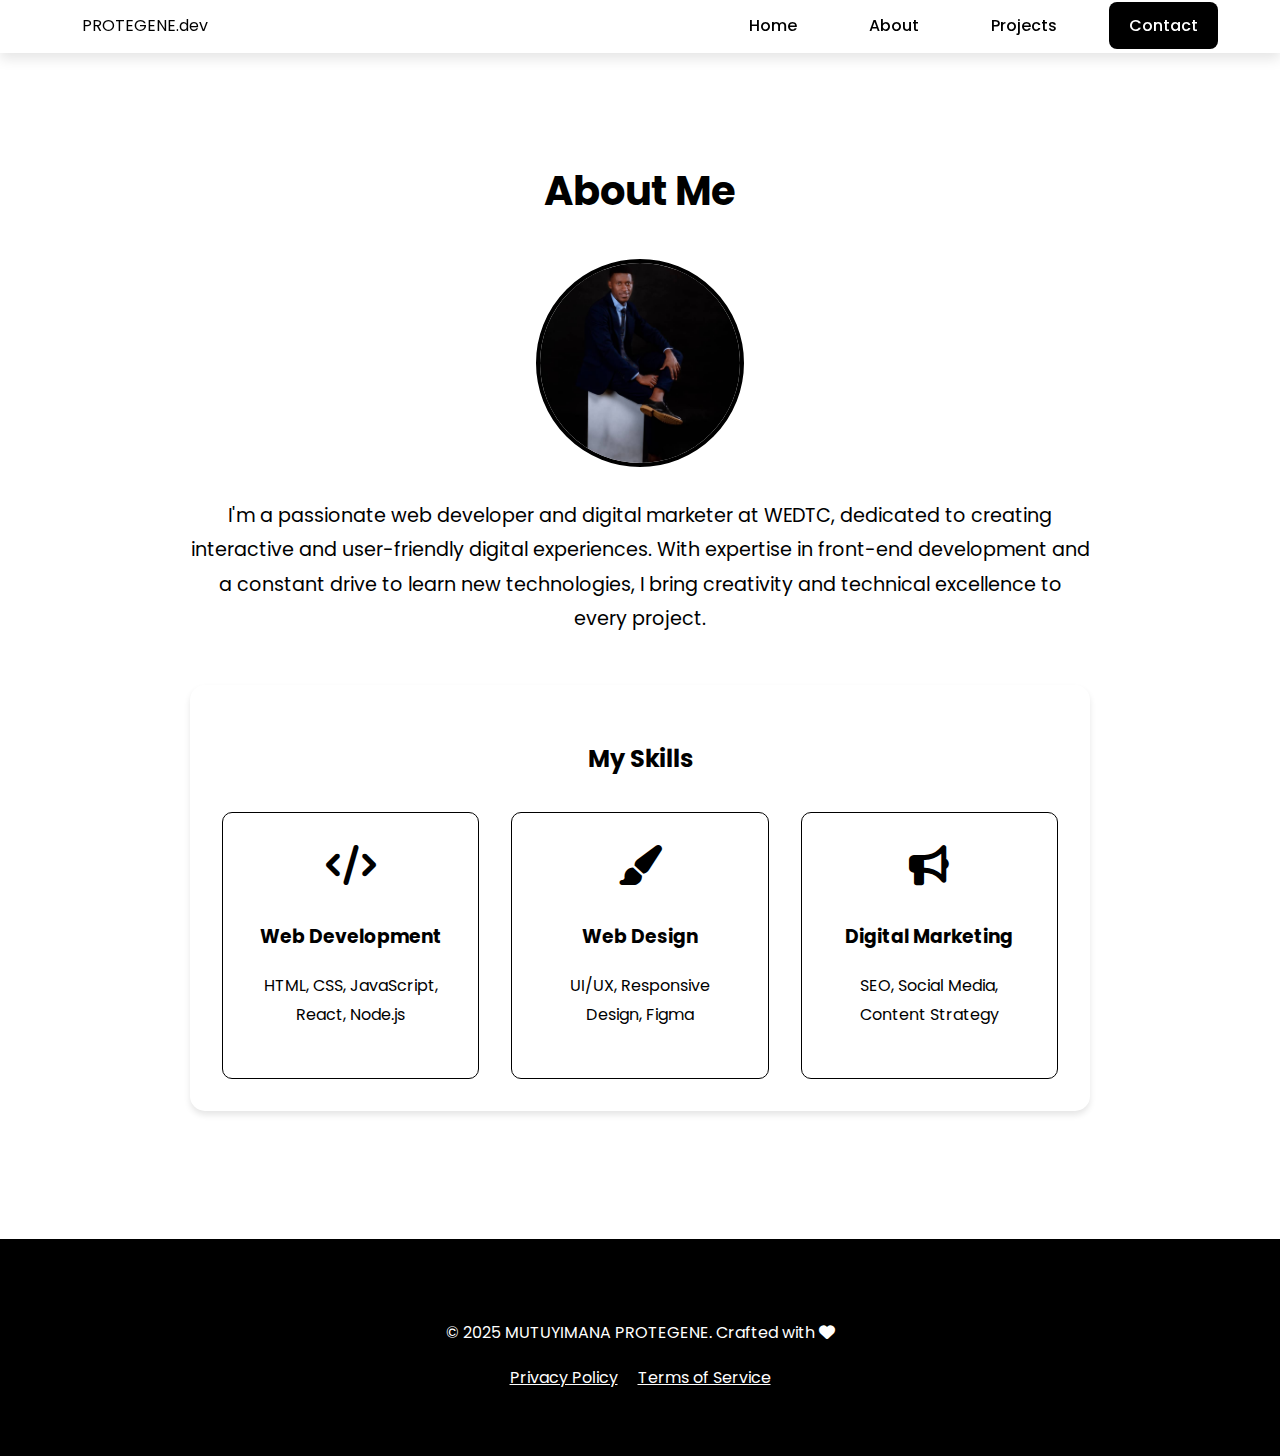
==== pages/about.html @ e43eb4ba "Initial commit" ====
<!DOCTYPE html>
<html lang="en">
<head>
    <meta charset="UTF-8">
    <meta name="viewport" content="width=device-width, initial-scale=1.0">
    <title>About Me - MUTUYIMANA PROTEGENE</title>
    <link rel="stylesheet" href="../styles/style.css">
    <link rel="stylesheet" href="https://cdnjs.cloudflare.com/ajax/libs/font-awesome/6.4.0/css/all.min.css">
    <link rel="preconnect" href="https://fonts.googleapis.com">
    <link rel="preconnect" href="https://fonts.gstatic.com" crossorigin>
    <link href="https://fonts.googleapis.com/css2?family=Poppins:wght@300;400;500;600;700&display=swap" rel="stylesheet">
</head>
<body>
    <header class="header" style="position: fixed; width: 100%; top: 0; left: 0; right: 0; background: #ffffff; z-index: 1000;">
        <div class="container">
            <nav class="navbar">
                <div class="logo" style="margin-right: 50px; margin-left: 50px; color: #000000;">
                    PROTEGENE<span style="margin-left: 0px;">.dev</span>
                </div>
                
                <div class="mobile-nav">
                    <div class="hamburger" aria-label="Menu">
                        <span style="display: block; width: 25px; height: 3px; background: #000000; margin: 5px 0; transition: all 0.3s ease;"></span>
                        <span style="display: block; width: 25px; height: 3px; background: #000000; margin: 5px 0; transition: all 0.3s ease;"></span>
                        <span style="display: block; width: 25px; height: 3px; background: #000000; margin: 5px 0; transition: all 0.3s ease;"></span>
                    </div>
                </div>

                <ul class="nav-links" style="margin-right: 30px;">
                    <li><a href="../index.html" style="color: #000000;">Home</a></li>
                    <li><a href="./about.html" class="active" style="color: #000000;">About</a></li>
                    <li><a href="./projects.html" style="color: #000000;">Projects</a></li>
                    <li><a href="./contact.html" class="cta-button" style="color: #ffffff; background: #000000;">Contact</a></li>
                </ul>
            </nav>
        </div>

        <style>
            @media screen and (max-width: 768px) {
                .header {
                    position: fixed;
                    top: 0;
                    left: 0;
                    right: 0;
                    background: #ffffff;
                    z-index: 1000;
                }

                .nav-links {
                    display: none;
                    position: fixed;
                    top: 70px;
                    left: 0;
                    right: 0;
                    background: #ffffff;
                    flex-direction: column;
                    padding: 20px;
                    box-shadow: 0 4px 6px rgba(0,0,0,0.1);
                }

                .nav-links.active {
                    display: flex;
                }

                .nav-links li {
                    margin: 15px 0;
                }

                .mobile-nav {
                    display: block;
                }

                .hamburger {
                    display: flex;
                    flex-direction: column;
                    justify-content: space-between;
                    height: 24px;
                    padding: 4px;
                    cursor: pointer;
                }

                .hamburger.active span:nth-child(1) {
                    transform: rotate(45deg) translate(5px, 5px);
                }

                .hamburger.active span:nth-child(2) {
                    opacity: 0;
                }

                .hamburger.active span:nth-child(3) {
                    transform: rotate(-45deg) translate(7px, -7px);
                }
            }

            @media screen and (min-width: 769px) {
                .mobile-nav {
                    display: none;
                }
            }
        </style>
    </header>

    <main>
        <section class="about" style="background: #ffffff;">
            <div class="container">
                <div class="about-content" style="max-width: 900px; margin: 0 auto; padding: 4rem 2rem; text-align: center;">
                    <h1 class="section-title" style="font-size: 2.5rem; margin-bottom: 2rem; color: #000000;">About Me</h1>
                    <div class="profile-image" style="width: 200px; height: 200px; border-radius: 50%; margin: 0 auto 2rem; overflow: hidden; border: 4px solid #000000; animation: float 3s ease-in-out infinite;">
                        <img src="../assets/images/Protegene.jpeg" alt="MUTUYIMANA PROTEGENE" style="width: 100%; height: 100%; object-fit: cover;">
                    </div>
                    <style>
                        @keyframes float {
                            0% { transform: translateY(0px); }
                            50% { transform: translateY(-10px); }
                            100% { transform: translateY(0px); }
                        }
                    </style>
                    <p class="about-description" style="font-size: 1.2rem; line-height: 1.8; margin-bottom: 3rem; color: #000000;">
                        I'm a passionate web developer and digital marketer at WEDTC, dedicated to creating interactive and user-friendly digital experiences. With expertise in front-end development and a constant drive to learn new technologies, I bring creativity and technical excellence to every project.
                    </p>
                    <div class="skills" style="background: #ffffff; padding: 2rem; border-radius: 15px; box-shadow: 0 4px 6px rgba(0,0,0,0.1);">
                        <h2 style="color: #000000; margin-bottom: 2rem;">My Skills</h2>
                        <div class="skills-grid" style="display: grid; grid-template-columns: repeat(auto-fit, minmax(250px, 1fr)); gap: 2rem;">
                            <div class="skill-item" style="padding: 2rem; transition: transform 0.3s ease; cursor: pointer; background: #ffffff; border: 1px solid #000000; border-radius: 10px;">
                                <i class="fas fa-code" style="font-size: 2.5rem; color: #000000; margin-bottom: 1rem;"></i>
                                <h3 style="color: #000000;">Web Development</h3>
                                <p style="margin-top: 1rem; color: #000000;">HTML, CSS, JavaScript, React, Node.js</p>
                            </div>
                            <div class="skill-item" style="padding: 2rem; transition: transform 0.3s ease; cursor: pointer; background: #ffffff; border: 1px solid #000000; border-radius: 10px;">
                                <i class="fas fa-paint-brush" style="font-size: 2.5rem; color: #000000; margin-bottom: 1rem;"></i>
                                <h3 style="color: #000000;">Web Design</h3>
                                <p style="margin-top: 1rem; color: #000000;">UI/UX, Responsive Design, Figma</p>
                            </div>
                            <div class="skill-item" style="padding: 2rem; transition: transform 0.3s ease; cursor: pointer; background: #ffffff; border: 1px solid #000000; border-radius: 10px;">
                                <i class="fas fa-bullhorn" style="font-size: 2.5rem; color: #000000; margin-bottom: 1rem;"></i>
                                <h3 style="color: #000000;">Digital Marketing</h3>
                                <p style="margin-top: 1rem; color: #000000;">SEO, Social Media, Content Strategy</p>
                            </div>
                        </div>
                    </div>
                </div>
            </div>
        </section>
    </main>

    <footer class="footer" style="background: #000000;">
        <div class="container">
            <div class="footer-content" style="text-align: center;">
                <p style="color: #ffffff;">&copy; 2025 MUTUYIMANA PROTEGENE. Crafted with <i class="fas fa-heart" style="color: #ffffff;"></i></p>
                <div class="footer-links" style="display: flex; justify-content: center; gap: 20px; margin-top: 10px;">
                    <a href="#" style="color: #ffffff;">Privacy Policy</a>
                    <a href="#" style="color: #ffffff;">Terms of Service</a>
                </div>
            </div>
        </div>
    </footer>
    
    <script src="../scripts/main.js"></script>
</body>
</html>
---- styles/style.css ----
/* Global Styles */
:root {
    /* Modern color palette */
    --primary-color: #000000;
    --secondary-color: #333333;
    --text-color: #000000;
    --bg-color: #ffffff;
    --accent-color: #666666;
    --gradient-primary: linear-gradient(135deg, #000000, #333333);
    --surface-color: #ffffff;
    --muted-color: #666666;
    
    /* Enhanced shadows */
    --shadow-sm: 0 2px 4px rgba(0, 0, 0, 0.06);
    --shadow-md: 0 6px 12px rgba(0, 0, 0, 0.1);
    --shadow-lg: 0 25px 35px rgba(0, 0, 0, 0.12);
    
    /* Smooth animations */
    --transition-base: all 0.3s cubic-bezier(0.4, 0, 0.2, 1);
    
    /* Refined spacing */
    --space-xs: 0.75rem;
    --space-sm: 1.25rem;
    --space-md: 2rem;
    --space-lg: 3rem;
    --space-xl: 4rem;
}

body {
    font-family: 'Poppins', system-ui, -apple-system, sans-serif;
    margin: 0;
    padding: 0;
    background-color: var(--bg-color);
    color: var(--text-color);
    line-height: 1.8;
    -webkit-font-smoothing: antialiased;
}

/* Header Styles */
header {
    background-color: rgba(255, 255, 255, 0.95);
    backdrop-filter: blur(15px);
    box-shadow: var(--shadow-md);
    position: fixed;
    width: 100%;
    top: 0;
    z-index: 1000;
    padding: var(--space-xs) 0;
}

header nav {
    max-width: 1400px;
    margin: 0 auto;
    padding: 0 var(--space-md);
    display: flex;
    justify-content: space-between;
    align-items: center;
}

header nav ul {
    display: flex;
    gap: var(--space-md);
    margin: 0;
    padding: 0;
    list-style: none;
}

header nav ul li a {
    color: var(--text-color);
    text-decoration: none;
    font-weight: 500;
    padding: var(--space-xs) var(--space-sm);
    border-radius: 8px;
    transition: var(--transition-base);
}

header nav ul li a:hover {
    background-color: rgba(0, 0, 0, 0.05);
    transform: translateY(-2px);
}

/* Main Content */
section {
    max-width: 1200px;
    margin: var(--space-xl) auto;
    padding: 0 var(--space-md);
}

.intro {
    display: grid;
    grid-template-columns: 1fr 1fr;
    gap: var(--space-xl);
    align-items: center;
    padding: var(--space-xl) 0;
}

/* Form Styles */
form {
    display: grid;
    gap: var(--space-md);
    max-width: 700px;
    margin: 0 auto;
    padding: var(--space-xl);
    background: var(--surface-color);
    border-radius: 16px;
    box-shadow: var(--shadow-lg);
}

input, textarea {
    padding: var(--space-sm);
    border: 2px solid var(--accent-color);
    border-radius: 12px;
    font-size: 1.1rem;
    transition: var(--transition-base);
    width: 100%;
    background: var(--bg-color);
}

input:focus, textarea:focus {
    border-color: var(--primary-color);
    box-shadow: 0 0 0 3px rgba(0, 0, 0, 0.1);
}

button {
    padding: var(--space-sm) var(--space-lg);
    background: var(--gradient-primary);
    color: var(--surface-color);
    border: none;
    border-radius: 12px;
    font-weight: 600;
    font-size: 1.1rem;
    cursor: pointer;
    transition: var(--transition-base);
}

button:hover {
    transform: translateY(-3px);
    box-shadow: var(--shadow-md);
}

/* Footer */
footer {
    background: var(--primary-color);
    color: var(--surface-color);
    padding: var(--space-xl) 0;
    margin-top: var(--space-xl);
}

footer .container {
    max-width: 1200px;
    margin: 0 auto;
    padding: 0 var(--space-md);
    display: grid;
    grid-template-columns: repeat(auto-fit, minmax(250px, 1fr));
    gap: var(--space-lg);
}

/* Responsive Design */
@media (max-width: 768px) {
    .intro {
        grid-template-columns: 1fr;
        text-align: center;
    }
    
    header nav {
        flex-direction: column;
        padding: var(--space-xs);
    }
    
    header nav ul {
        flex-direction: column;
        align-items: center;
    }
}
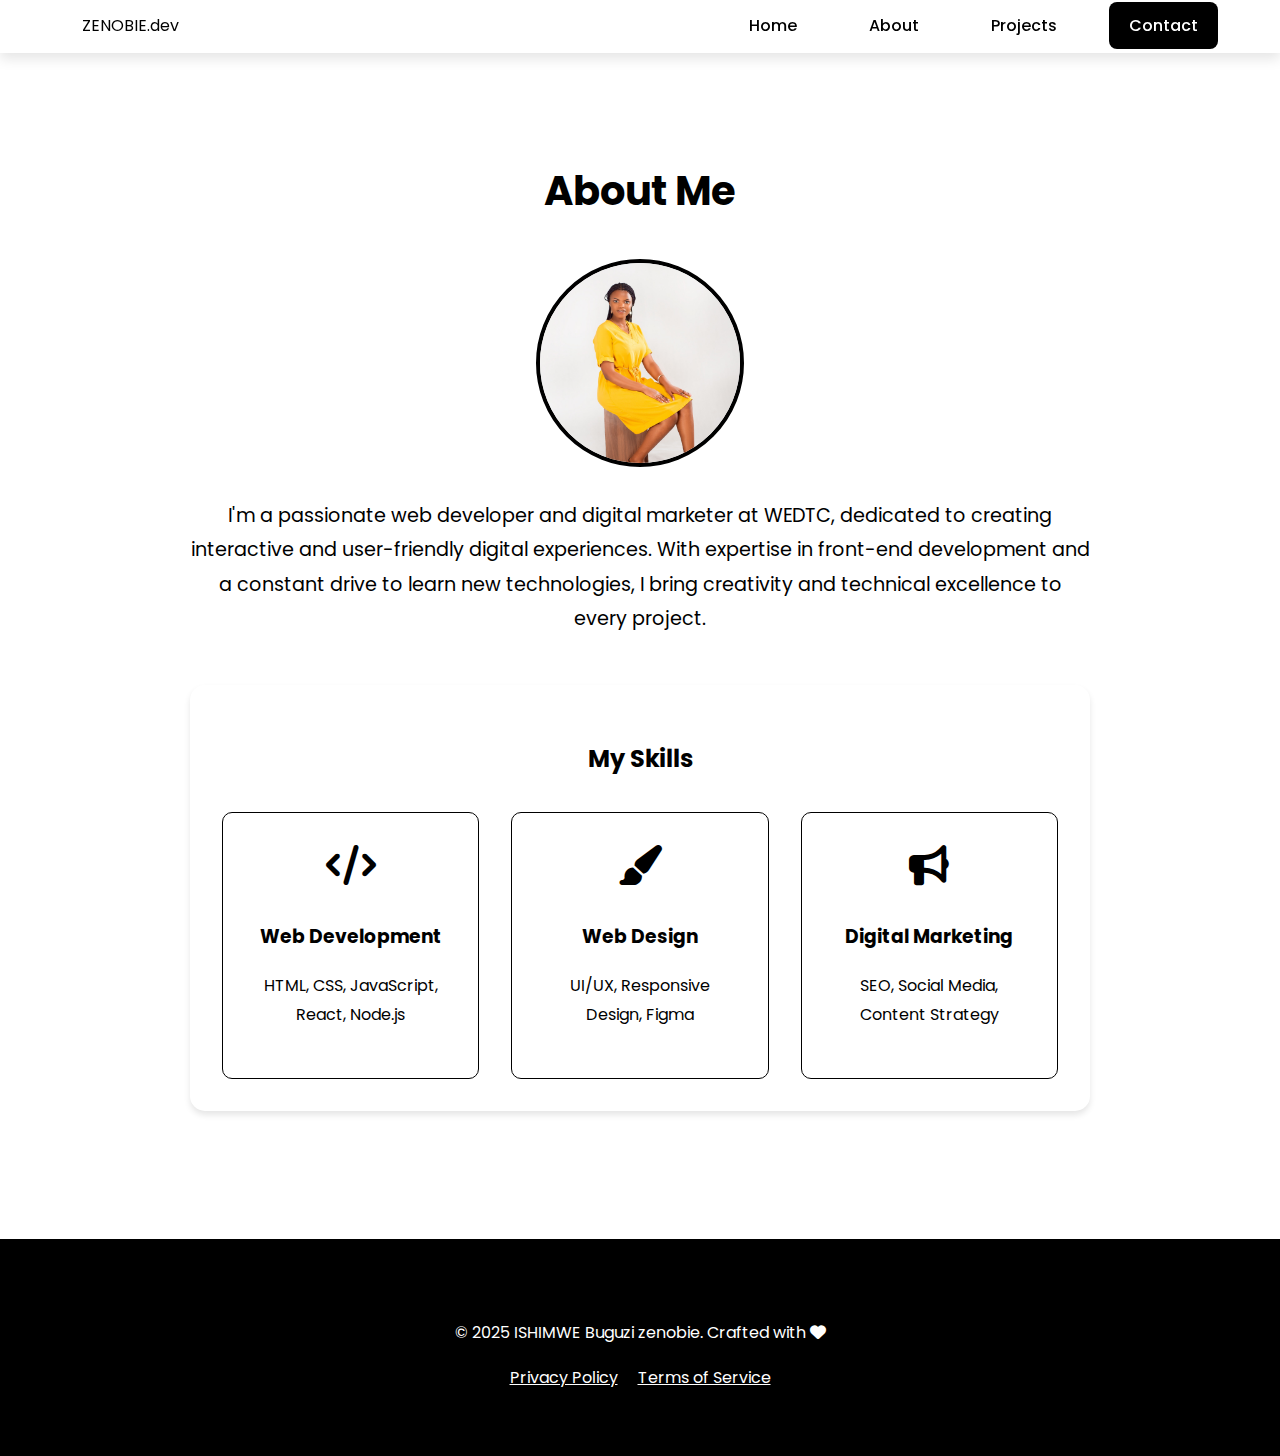
==== commit 138fe690: "Updated images and modified pages" ====
--- a/pages/about.html
+++ b/pages/about.html
@@ -3,7 +3,7 @@
 <head>
     <meta charset="UTF-8">
     <meta name="viewport" content="width=device-width, initial-scale=1.0">
-    <title>About Me - MUTUYIMANA PROTEGENE</title>
+    <title>About Me - ISHIMWE Buguzi zenobie</title>
     <link rel="stylesheet" href="../styles/style.css">
     <link rel="stylesheet" href="https://cdnjs.cloudflare.com/ajax/libs/font-awesome/6.4.0/css/all.min.css">
     <link rel="preconnect" href="https://fonts.googleapis.com">
@@ -15,7 +15,7 @@
         <div class="container">
             <nav class="navbar">
                 <div class="logo" style="margin-right: 50px; margin-left: 50px; color: #000000;">
-                    PROTEGENE<span style="margin-left: 0px;">.dev</span>
+                    ZENOBIE<span style="margin-left: 0px;">.dev</span>
                 </div>
                 
                 <div class="mobile-nav">
@@ -106,7 +106,7 @@
                 <div class="about-content" style="max-width: 900px; margin: 0 auto; padding: 4rem 2rem; text-align: center;">
                     <h1 class="section-title" style="font-size: 2.5rem; margin-bottom: 2rem; color: #000000;">About Me</h1>
                     <div class="profile-image" style="width: 200px; height: 200px; border-radius: 50%; margin: 0 auto 2rem; overflow: hidden; border: 4px solid #000000; animation: float 3s ease-in-out infinite;">
-                        <img src="../assets/images/Protegene.jpeg" alt="MUTUYIMANA PROTEGENE" style="width: 100%; height: 100%; object-fit: cover;">
+                        <img src="../assets/images/Buguzi image 1.jpg" alt="ISHIMWE Buguzi zenobie" style="width: 100%; height: 100%; object-fit: cover;">
                     </div>
                     <style>
                         @keyframes float {
@@ -146,7 +146,7 @@
     <footer class="footer" style="background: #000000;">
         <div class="container">
             <div class="footer-content" style="text-align: center;">
-                <p style="color: #ffffff;">&copy; 2025 MUTUYIMANA PROTEGENE. Crafted with <i class="fas fa-heart" style="color: #ffffff;"></i></p>
+                <p style="color: #ffffff;">&copy; 2025 ISHIMWE Buguzi zenobie. Crafted with <i class="fas fa-heart" style="color: #ffffff;"></i></p>
                 <div class="footer-links" style="display: flex; justify-content: center; gap: 20px; margin-top: 10px;">
                     <a href="#" style="color: #ffffff;">Privacy Policy</a>
                     <a href="#" style="color: #ffffff;">Terms of Service</a>
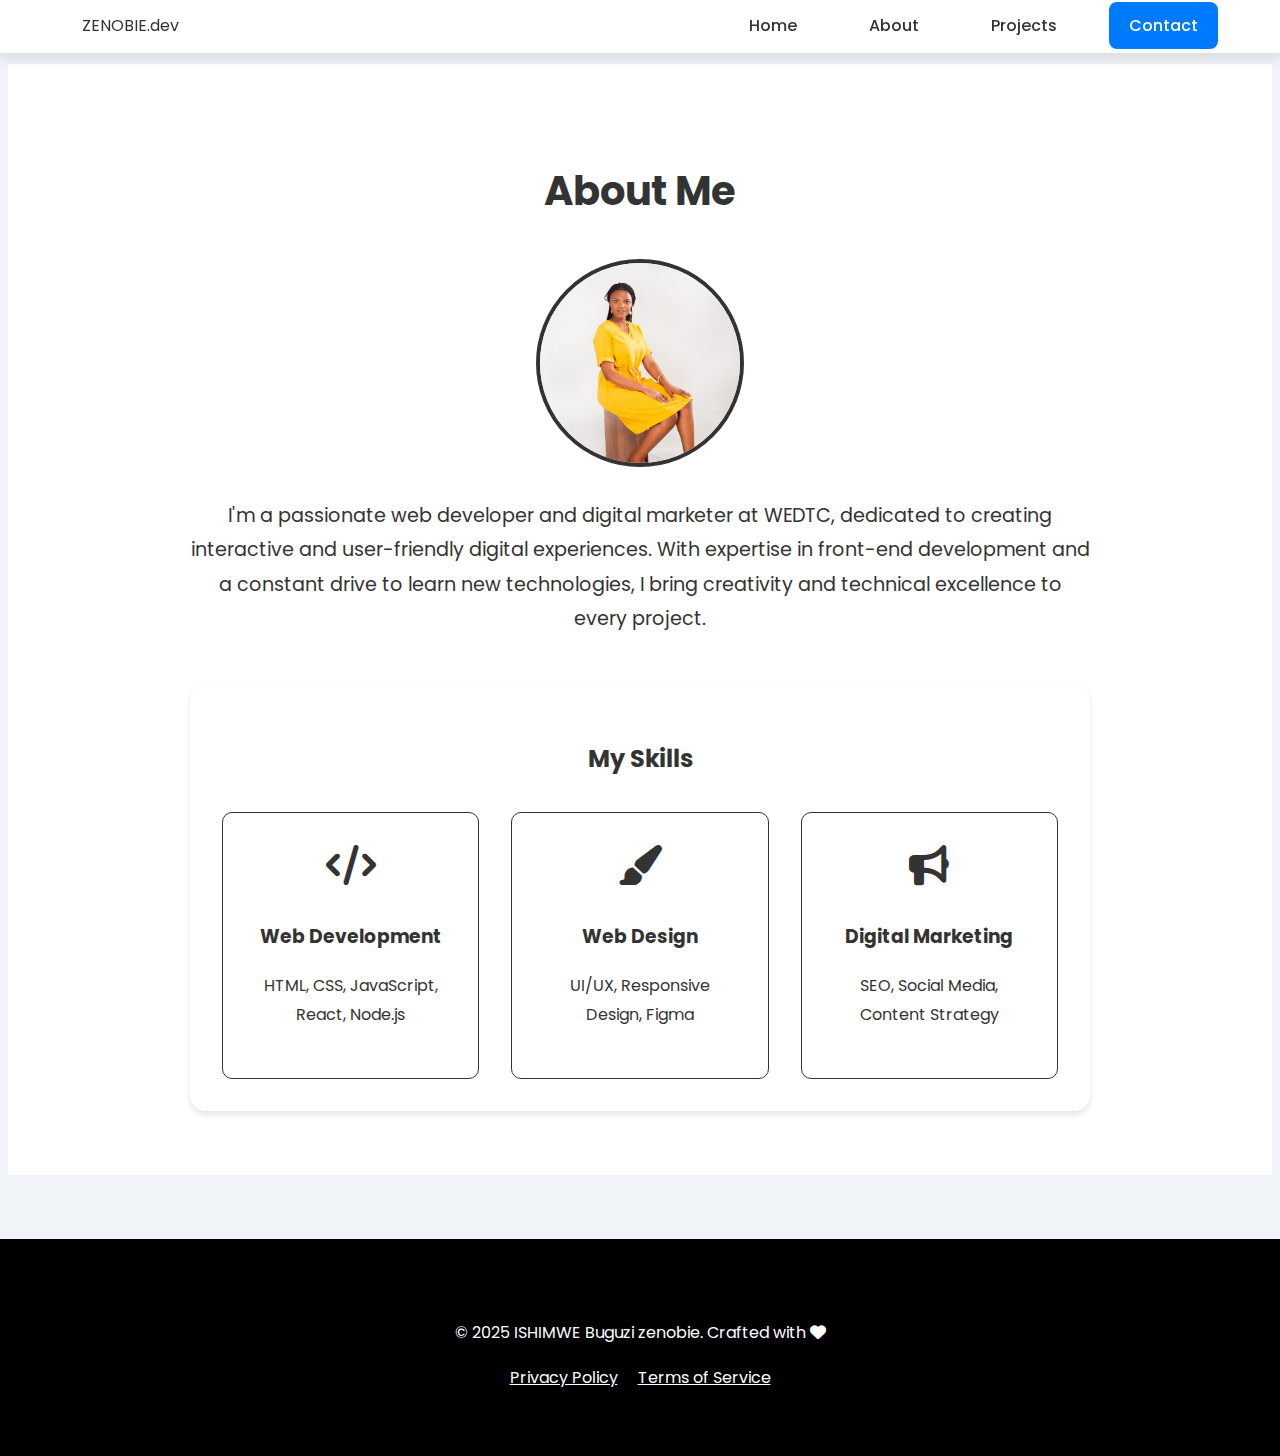
==== commit c0a33dce: "Updated images and modified pages" ====
--- a/pages/about.html
+++ b/pages/about.html
@@ -10,27 +10,27 @@
     <link rel="preconnect" href="https://fonts.gstatic.com" crossorigin>
     <link href="https://fonts.googleapis.com/css2?family=Poppins:wght@300;400;500;600;700&display=swap" rel="stylesheet">
 </head>
-<body>
-    <header class="header" style="position: fixed; width: 100%; top: 0; left: 0; right: 0; background: #ffffff; z-index: 1000;">
+<body style="background-color: var(--bg-color); color: var(--text-color);">
+    <header class="header" style="position: fixed; width: 100%; top: 0; left: 0; right: 0; background: var(--surface-color); z-index: 1000;">
         <div class="container">
             <nav class="navbar">
-                <div class="logo" style="margin-right: 50px; margin-left: 50px; color: #000000;">
+                <div class="logo" style="margin-right: 50px; margin-left: 50px; color: var(--text-color);">
                     ZENOBIE<span style="margin-left: 0px;">.dev</span>
                 </div>
                 
                 <div class="mobile-nav">
                     <div class="hamburger" aria-label="Menu">
-                        <span style="display: block; width: 25px; height: 3px; background: #000000; margin: 5px 0; transition: all 0.3s ease;"></span>
-                        <span style="display: block; width: 25px; height: 3px; background: #000000; margin: 5px 0; transition: all 0.3s ease;"></span>
-                        <span style="display: block; width: 25px; height: 3px; background: #000000; margin: 5px 0; transition: all 0.3s ease;"></span>
+                        <span style="display: block; width: 25px; height: 3px; background: var(--primary-color); margin: 5px 0; transition: var(--transition-base);"></span>
+                        <span style="display: block; width: 25px; height: 3px; background: var(--primary-color); margin: 5px 0; transition: var(--transition-base);"></span>
+                        <span style="display: block; width: 25px; height: 3px; background: var(--primary-color); margin: 5px 0; transition: var(--transition-base);"></span>
                     </div>
                 </div>
 
                 <ul class="nav-links" style="margin-right: 30px;">
-                    <li><a href="../index.html" style="color: #000000;">Home</a></li>
-                    <li><a href="./about.html" class="active" style="color: #000000;">About</a></li>
-                    <li><a href="./projects.html" style="color: #000000;">Projects</a></li>
-                    <li><a href="./contact.html" class="cta-button" style="color: #ffffff; background: #000000;">Contact</a></li>
+                    <li><a href="../index.html" style="color: var(--text-color);">Home</a></li>
+                    <li><a href="./about.html" class="active" style="color: var(--text-color);">About</a></li>
+                    <li><a href="./projects.html" style="color: var(--text-color);">Projects</a></li>
+                    <li><a href="./contact.html" class="cta-button" style="color: #ffffff; background: var(--primary-color);">Contact</a></li>
                 </ul>
             </nav>
         </div>
@@ -42,7 +42,7 @@
                     top: 0;
                     left: 0;
                     right: 0;
-                    background: #ffffff;
+                    background: var(--surface-color);
                     z-index: 1000;
                 }
 
@@ -52,7 +52,7 @@
                     top: 70px;
                     left: 0;
                     right: 0;
-                    background: #ffffff;
+                    background: var(--surface-color);
                     flex-direction: column;
                     padding: 20px;
                     box-shadow: 0 4px 6px rgba(0,0,0,0.1);
@@ -101,11 +101,11 @@
     </header>
 
     <main>
-        <section class="about" style="background: #ffffff;">
+        <section class="about" style="background: var(--surface-color);">
             <div class="container">
                 <div class="about-content" style="max-width: 900px; margin: 0 auto; padding: 4rem 2rem; text-align: center;">
-                    <h1 class="section-title" style="font-size: 2.5rem; margin-bottom: 2rem; color: #000000;">About Me</h1>
-                    <div class="profile-image" style="width: 200px; height: 200px; border-radius: 50%; margin: 0 auto 2rem; overflow: hidden; border: 4px solid #000000; animation: float 3s ease-in-out infinite;">
+                    <h1 class="section-title" style="font-size: 2.5rem; margin-bottom: 2rem; color: var(--text-color);">About Me</h1>
+                    <div class="profile-image" style="width: 200px; height: 200px; border-radius: 50%; margin: 0 auto 2rem; overflow: hidden; border: 4px solid var(--text-color); animation: float 3s ease-in-out infinite;">
                         <img src="../assets/images/Buguzi image 1.jpg" alt="ISHIMWE Buguzi zenobie" style="width: 100%; height: 100%; object-fit: cover;">
                     </div>
                     <style>
@@ -115,26 +115,26 @@
                             100% { transform: translateY(0px); }
                         }
                     </style>
-                    <p class="about-description" style="font-size: 1.2rem; line-height: 1.8; margin-bottom: 3rem; color: #000000;">
+                    <p class="about-description" style="font-size: 1.2rem; line-height: 1.8; margin-bottom: 3rem; color: var(--text-color);">
                         I'm a passionate web developer and digital marketer at WEDTC, dedicated to creating interactive and user-friendly digital experiences. With expertise in front-end development and a constant drive to learn new technologies, I bring creativity and technical excellence to every project.
                     </p>
-                    <div class="skills" style="background: #ffffff; padding: 2rem; border-radius: 15px; box-shadow: 0 4px 6px rgba(0,0,0,0.1);">
-                        <h2 style="color: #000000; margin-bottom: 2rem;">My Skills</h2>
+                    <div class="skills" style="background: var(--surface-color); padding: 2rem; border-radius: 15px; box-shadow: 0 4px 6px rgba(0,0,0,0.1);">
+                        <h2 style="color: var(--text-color); margin-bottom: 2rem;">My Skills</h2>
                         <div class="skills-grid" style="display: grid; grid-template-columns: repeat(auto-fit, minmax(250px, 1fr)); gap: 2rem;">
-                            <div class="skill-item" style="padding: 2rem; transition: transform 0.3s ease; cursor: pointer; background: #ffffff; border: 1px solid #000000; border-radius: 10px;">
-                                <i class="fas fa-code" style="font-size: 2.5rem; color: #000000; margin-bottom: 1rem;"></i>
-                                <h3 style="color: #000000;">Web Development</h3>
-                                <p style="margin-top: 1rem; color: #000000;">HTML, CSS, JavaScript, React, Node.js</p>
+                            <div class="skill-item" style="padding: 2rem; transition: transform 0.3s ease; cursor: pointer; background: var(--surface-color); border: 1px solid var(--text-color); border-radius: 10px;">
+                                <i class="fas fa-code" style="font-size: 2.5rem; color: var(--text-color); margin-bottom: 1rem;"></i>
+                                <h3 style="color: var(--text-color);">Web Development</h3>
+                                <p style="margin-top: 1rem; color: var(--text-color);">HTML, CSS, JavaScript, React, Node.js</p>
                             </div>
-                            <div class="skill-item" style="padding: 2rem; transition: transform 0.3s ease; cursor: pointer; background: #ffffff; border: 1px solid #000000; border-radius: 10px;">
-                                <i class="fas fa-paint-brush" style="font-size: 2.5rem; color: #000000; margin-bottom: 1rem;"></i>
-                                <h3 style="color: #000000;">Web Design</h3>
-                                <p style="margin-top: 1rem; color: #000000;">UI/UX, Responsive Design, Figma</p>
+                            <div class="skill-item" style="padding: 2rem; transition: transform 0.3s ease; cursor: pointer; background: var(--surface-color); border: 1px solid var(--text-color); border-radius: 10px;">
+                                <i class="fas fa-paint-brush" style="font-size: 2.5rem; color: var(--text-color); margin-bottom: 1rem;"></i>
+                                <h3 style="color: var(--text-color);">Web Design</h3>
+                                <p style="margin-top: 1rem; color: var(--text-color);">UI/UX, Responsive Design, Figma</p>
                             </div>
-                            <div class="skill-item" style="padding: 2rem; transition: transform 0.3s ease; cursor: pointer; background: #ffffff; border: 1px solid #000000; border-radius: 10px;">
-                                <i class="fas fa-bullhorn" style="font-size: 2.5rem; color: #000000; margin-bottom: 1rem;"></i>
-                                <h3 style="color: #000000;">Digital Marketing</h3>
-                                <p style="margin-top: 1rem; color: #000000;">SEO, Social Media, Content Strategy</p>
+                            <div class="skill-item" style="padding: 2rem; transition: transform 0.3s ease; cursor: pointer; background: var(--surface-color); border: 1px solid var(--text-color); border-radius: 10px;">
+                                <i class="fas fa-bullhorn" style="font-size: 2.5rem; color: var(--text-color); margin-bottom: 1rem;"></i>
+                                <h3 style="color: var(--text-color);">Digital Marketing</h3>
+                                <p style="margin-top: 1rem; color: var(--text-color);">SEO, Social Media, Content Strategy</p>
                             </div>
                         </div>
                     </div>
--- a/styles/style.css
+++ b/styles/style.css
@@ -1,14 +1,14 @@
 /* Global Styles */
 :root {
     /* Modern color palette */
-    --primary-color: #000000;
-    --secondary-color: #333333;
-    --text-color: #000000;
-    --bg-color: #ffffff;
-    --accent-color: #666666;
-    --gradient-primary: linear-gradient(135deg, #000000, #333333);
-    --surface-color: #ffffff;
-    --muted-color: #666666;
+    --primary-color: #007bff; /* Kept same as it matches */
+    --secondary-color: #333333; /* Kept same as it matches */
+    --text-color: #333333; /* Kept same as it matches */
+    --bg-color: #f0f4f8; /* Kept same as it matches */
+    --accent-color: #007bff; /* Changed to match index.html */
+    --gradient-primary: linear-gradient(135deg, #007bff, #007bff); /* Changed to match index.html */
+    --surface-color: #ffffff; /* Kept same as it matches */
+    --muted-color: #666666; /* Kept same as it matches */
     
     /* Enhanced shadows */
     --shadow-sm: 0 2px 4px rgba(0, 0, 0, 0.06);
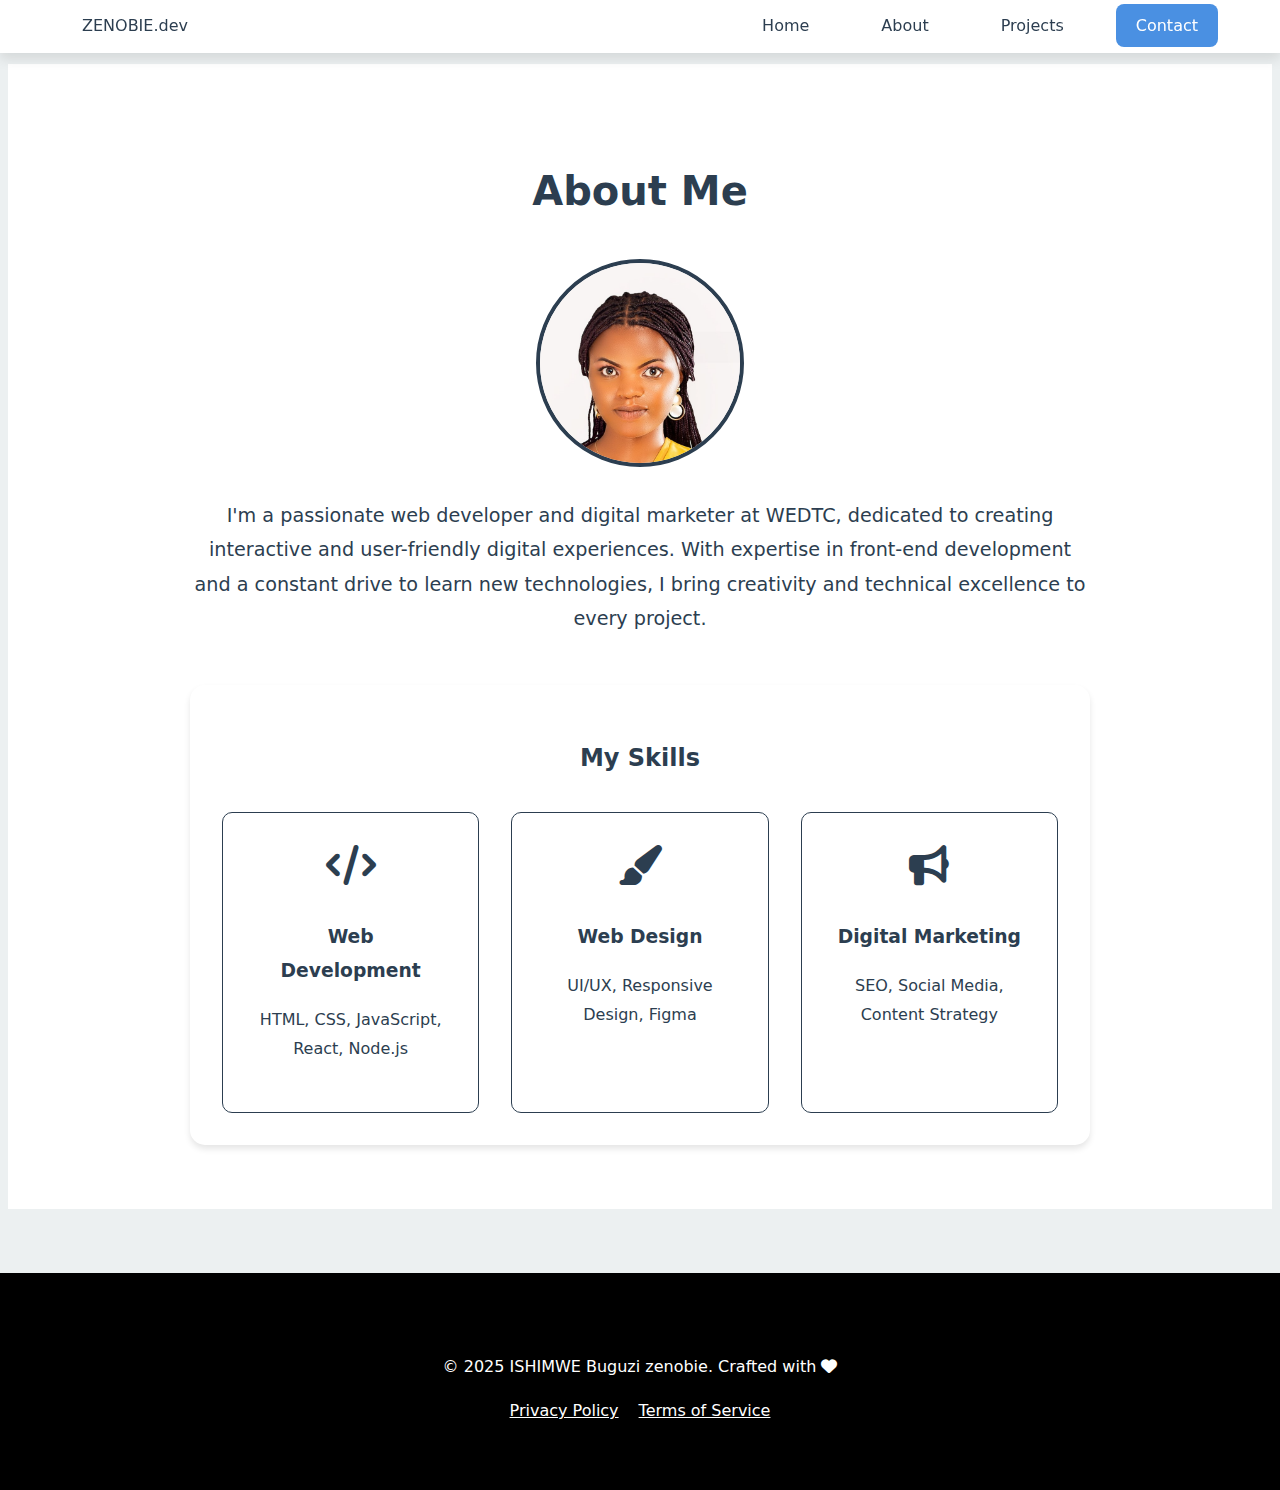
==== commit fc65d446: "Updated project with new features" ====
--- a/pages/about.html
+++ b/pages/about.html
@@ -106,7 +106,7 @@
                 <div class="about-content" style="max-width: 900px; margin: 0 auto; padding: 4rem 2rem; text-align: center;">
                     <h1 class="section-title" style="font-size: 2.5rem; margin-bottom: 2rem; color: var(--text-color);">About Me</h1>
                     <div class="profile-image" style="width: 200px; height: 200px; border-radius: 50%; margin: 0 auto 2rem; overflow: hidden; border: 4px solid var(--text-color); animation: float 3s ease-in-out infinite;">
-                        <img src="../assets/images/Buguzi image 1.jpg" alt="ISHIMWE Buguzi zenobie" style="width: 100%; height: 100%; object-fit: cover;">
+                        <img src="../assets/images/Zenobie 2.jpeg" alt="ISHIMWE Buguzi zenobie" style="width: 100%; height: 100%; object-fit: cover;">
                     </div>
                     <style>
                         @keyframes float {
--- a/styles/style.css
+++ b/styles/style.css
@@ -1,14 +1,14 @@
 /* Global Styles */
 :root {
     /* Modern color palette */
-    --primary-color: #007bff; /* Kept same as it matches */
-    --secondary-color: #333333; /* Kept same as it matches */
-    --text-color: #333333; /* Kept same as it matches */
-    --bg-color: #f0f4f8; /* Kept same as it matches */
-    --accent-color: #007bff; /* Changed to match index.html */
-    --gradient-primary: linear-gradient(135deg, #007bff, #007bff); /* Changed to match index.html */
+    --primary-color: #4a90e2; /* Updated primary color */
+    --secondary-color: #2c3e50; /* Updated secondary color */
+    --text-color: #2c3e50; /* Updated text color */
+    --bg-color: #ecf0f1; /* Updated background color */
+    --accent-color: #e74c3c; /* Updated accent color */
+    --gradient-primary: linear-gradient(135deg, #4a90e2, #e74c3c); /* Updated gradient */
     --surface-color: #ffffff; /* Kept same as it matches */
-    --muted-color: #666666; /* Kept same as it matches */
+    --muted-color: #95a5a6; /* Updated muted color */
     
     /* Enhanced shadows */
     --shadow-sm: 0 2px 4px rgba(0, 0, 0, 0.06);
@@ -27,7 +27,7 @@
 }
 
 body {
-    font-family: 'Poppins', system-ui, -apple-system, sans-serif;
+    font-family: 'Roboto', system-ui, -apple-system, sans-serif; /* Updated font family */
     margin: 0;
     padding: 0;
     background-color: var(--bg-color);
